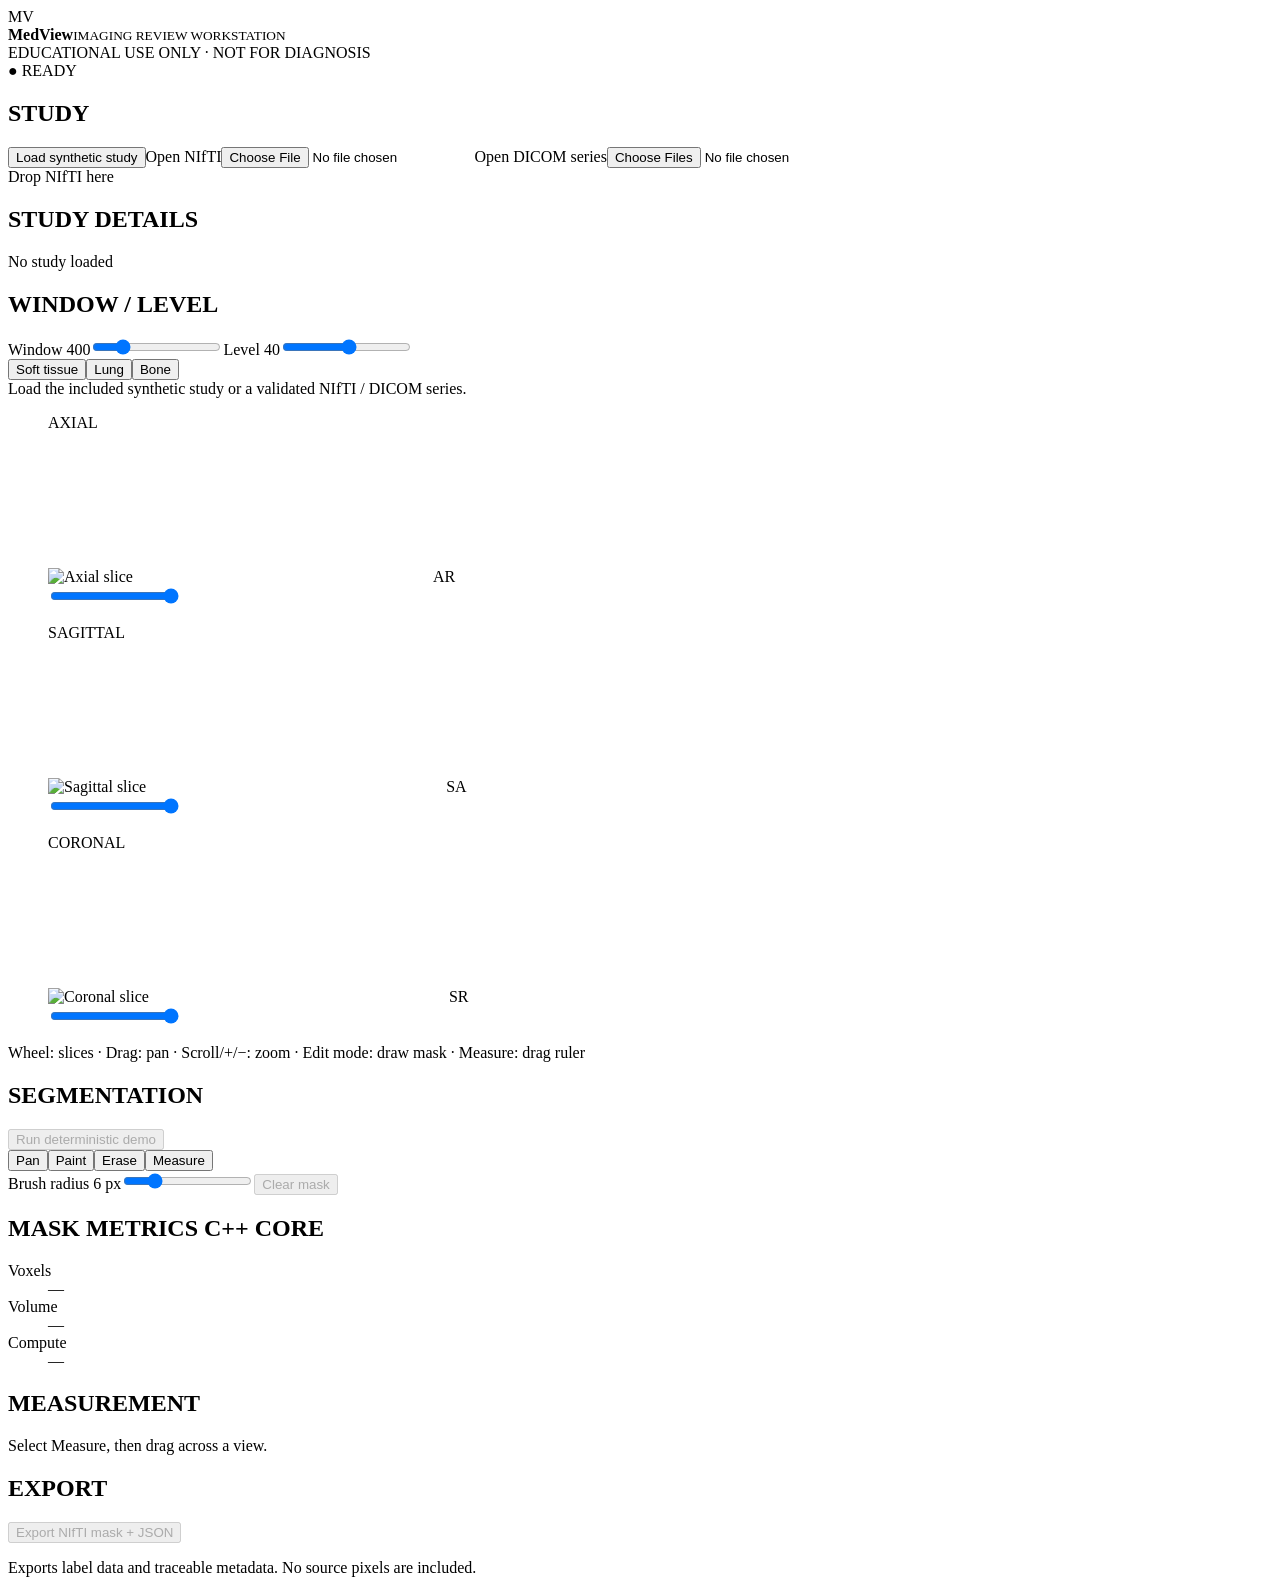
==== web/index.html @ 3cb42f5a "Build MedView imaging workstation and public demo" ====
<!doctype html>
<html lang="en">
<head>
  <meta charset="utf-8"><meta name="viewport" content="width=device-width,initial-scale=1">
  <title>MedView Workstation</title><link rel="stylesheet" href="/static/styles.css">
</head>
<body>
  <header><div class="brand"><span class="mark">MV</span><div><b>MedView</b><small>IMAGING REVIEW WORKSTATION</small></div></div><div class="notice">EDUCATIONAL USE ONLY · NOT FOR DIAGNOSIS</div><div id="system" class="status">● READY</div></header>
  <main>
    <aside class="left panel">
      <section><h2>STUDY</h2><button id="demo" class="primary">Load synthetic study</button><label class="file">Open NIfTI<input id="nifti" type="file" accept=".nii,.nii.gz"></label><label class="file">Open DICOM series<input id="dicom" type="file" multiple accept=".dcm,application/dicom"></label><div id="drop">Drop NIfTI here</div></section>
      <section id="study"><h2>STUDY DETAILS</h2><div class="empty">No study loaded</div></section>
      <section><h2>WINDOW / LEVEL</h2><label>Window <output id="windowOut">400</output><input id="window" type="range" min="1" max="2000" value="400"></label><label>Level <output id="levelOut">40</output><input id="level" type="range" min="-1000" max="1000" value="40"></label><div class="preset"><button data-wl="400,40">Soft tissue</button><button data-wl="1500,-600">Lung</button><button data-wl="1800,400">Bone</button></div></section>
    </aside>
    <section class="workspace">
      <div id="message" class="message">Load the included synthetic study or a validated NIfTI / DICOM series.</div>
      <div class="views">
        <figure data-plane="axial"><figcaption>AXIAL <span class="coord"></span></figcaption><div class="viewport"><img alt="Axial slice"><canvas></canvas><span class="orientation top">A</span><span class="orientation left">R</span></div><input class="slice" type="range" min="0" max="1"></figure>
        <figure data-plane="sagittal"><figcaption>SAGITTAL <span class="coord"></span></figcaption><div class="viewport"><img alt="Sagittal slice"><canvas></canvas><span class="orientation top">S</span><span class="orientation left">A</span></div><input class="slice" type="range" min="0" max="1"></figure>
        <figure data-plane="coronal"><figcaption>CORONAL <span class="coord"></span></figcaption><div class="viewport"><img alt="Coronal slice"><canvas></canvas><span class="orientation top">S</span><span class="orientation left">R</span></div><input class="slice" type="range" min="0" max="1"></figure>
      </div>
      <footer>Wheel: slices · Drag: pan · Scroll/+/−: zoom · Edit mode: draw mask · Measure: drag ruler</footer>
    </section>
    <aside class="right panel">
      <section><h2>SEGMENTATION</h2><button id="infer" class="primary" disabled>Run deterministic demo</button><div class="tools"><button data-mode="pan" class="active">Pan</button><button data-mode="paint">Paint</button><button data-mode="erase">Erase</button><button data-mode="measure">Measure</button></div><label>Brush radius <output id="brushOut">6</output> px<input id="brush" type="range" min="1" max="25" value="6"></label><button id="clear" disabled>Clear mask</button></section>
      <section><h2>MASK METRICS <span class="cpp">C++ CORE</span></h2><dl><dt>Voxels</dt><dd id="voxels">—</dd><dt>Volume</dt><dd id="volume">—</dd><dt>Compute</dt><dd id="backend">—</dd></dl></section>
      <section><h2>MEASUREMENT</h2><div id="measurement" class="empty">Select Measure, then drag across a view.</div></section>
      <section><h2>EXPORT</h2><button id="export" disabled>Export NIfTI mask + JSON</button><p class="fine">Exports label data and traceable metadata. No source pixels are included.</p></section>
    </aside>
  </main><script src="/static/app.js"></script>
</body></html>
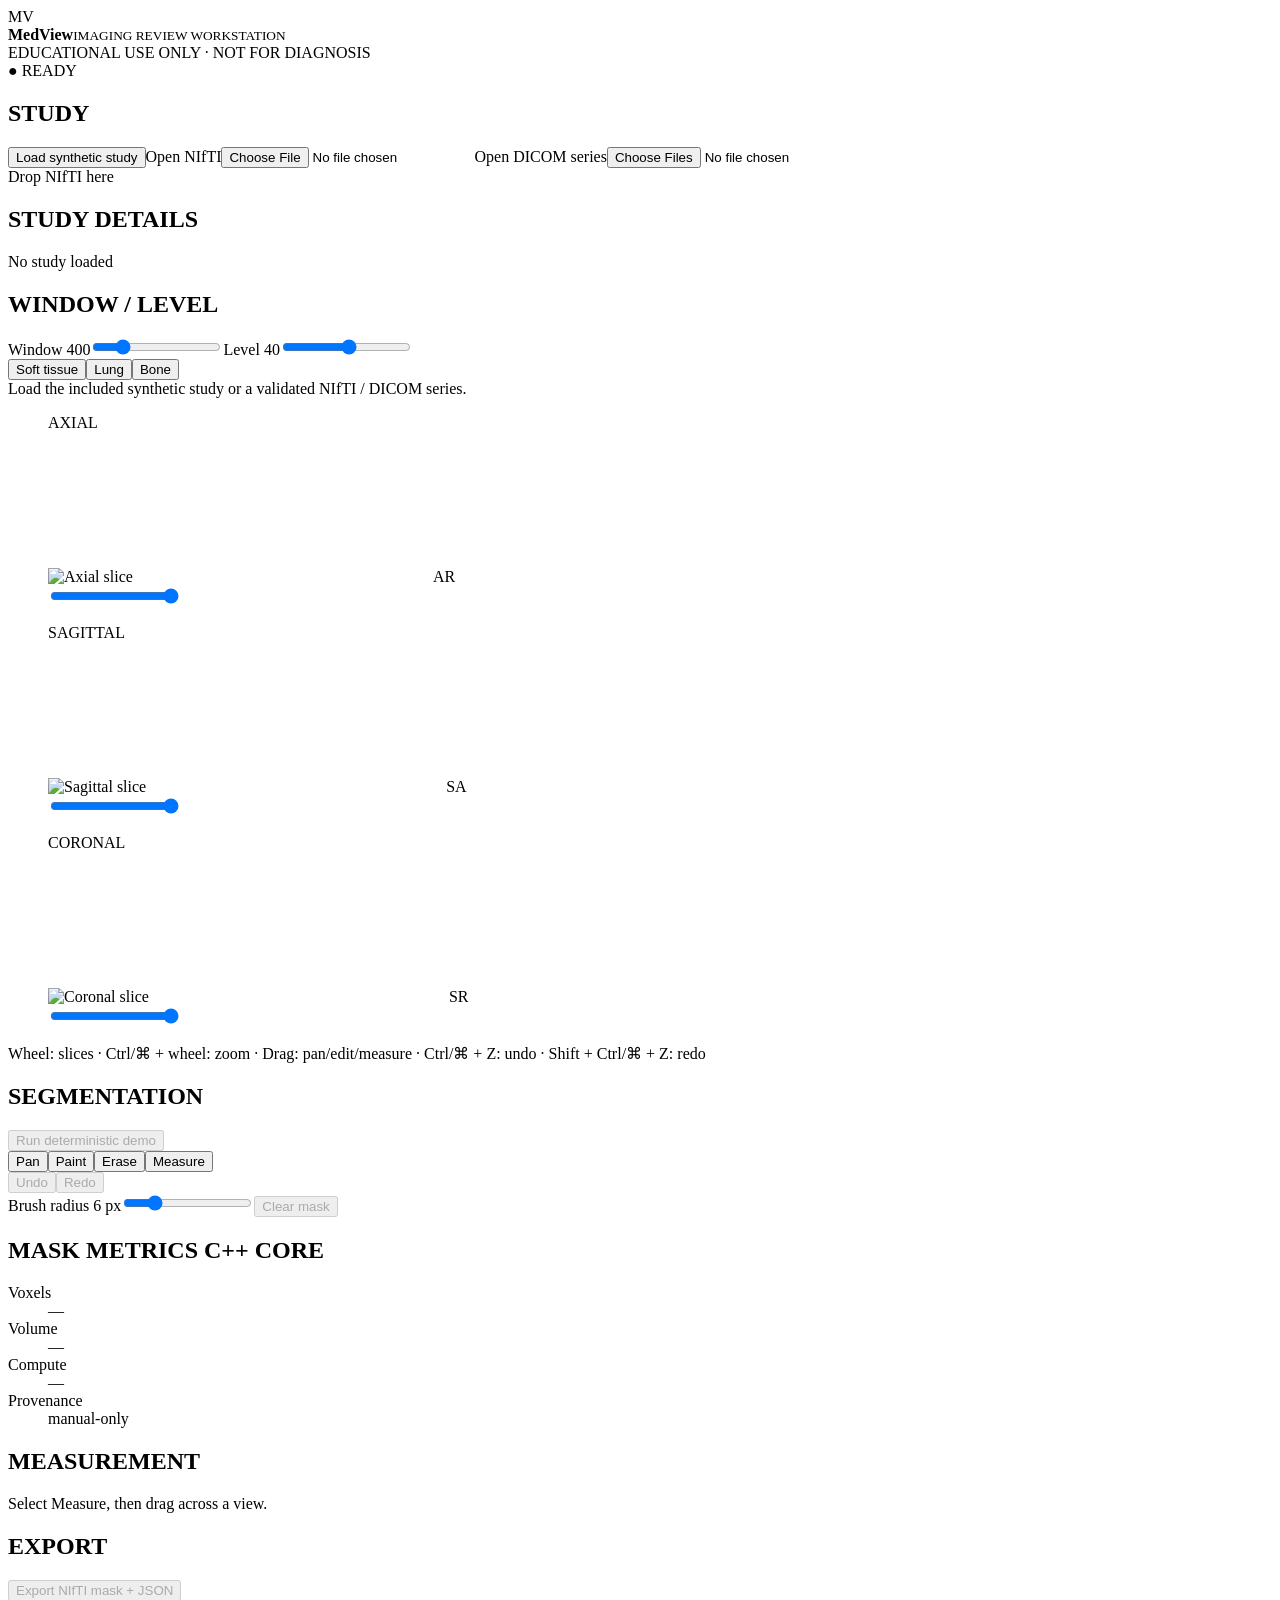
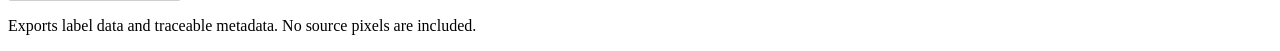
==== commit 8d799138: "Make editing metrics and history interactive" ====
--- a/web/index.html
+++ b/web/index.html
@@ -19,14 +19,13 @@
         <figure data-plane="sagittal"><figcaption>SAGITTAL <span class="coord"></span></figcaption><div class="viewport"><img alt="Sagittal slice"><canvas></canvas><span class="orientation top">S</span><span class="orientation left">A</span></div><input class="slice" type="range" min="0" max="1"></figure>
         <figure data-plane="coronal"><figcaption>CORONAL <span class="coord"></span></figcaption><div class="viewport"><img alt="Coronal slice"><canvas></canvas><span class="orientation top">S</span><span class="orientation left">R</span></div><input class="slice" type="range" min="0" max="1"></figure>
       </div>
-      <footer>Wheel: slices · Drag: pan · Scroll/+/−: zoom · Edit mode: draw mask · Measure: drag ruler</footer>
+      <footer>Wheel: slices · Ctrl/⌘ + wheel: zoom · Drag: pan/edit/measure · Ctrl/⌘ + Z: undo · Shift + Ctrl/⌘ + Z: redo</footer>
     </section>
     <aside class="right panel">
-      <section><h2>SEGMENTATION</h2><button id="infer" class="primary" disabled>Run deterministic demo</button><div class="tools"><button data-mode="pan" class="active">Pan</button><button data-mode="paint">Paint</button><button data-mode="erase">Erase</button><button data-mode="measure">Measure</button></div><label>Brush radius <output id="brushOut">6</output> px<input id="brush" type="range" min="1" max="25" value="6"></label><button id="clear" disabled>Clear mask</button></section>
-      <section><h2>MASK METRICS <span class="cpp">C++ CORE</span></h2><dl><dt>Voxels</dt><dd id="voxels">—</dd><dt>Volume</dt><dd id="volume">—</dd><dt>Compute</dt><dd id="backend">—</dd></dl></section>
+      <section><h2>SEGMENTATION</h2><button id="infer" class="primary" disabled>Run deterministic demo</button><div class="tools"><button data-mode="pan" class="active">Pan</button><button data-mode="paint">Paint</button><button data-mode="erase">Erase</button><button data-mode="measure">Measure</button></div><div class="tools"><button id="undo" disabled>Undo</button><button id="redo" disabled>Redo</button></div><label>Brush radius <output id="brushOut">6</output> px<input id="brush" type="range" min="1" max="25" value="6"></label><button id="clear" disabled>Clear mask</button></section>
+      <section><h2>MASK METRICS <span class="cpp">C++ CORE</span></h2><dl><dt>Voxels</dt><dd id="voxels">—</dd><dt>Volume</dt><dd id="volume">—</dd><dt>Compute</dt><dd id="backend">—</dd><dt>Provenance</dt><dd id="provenance">manual-only</dd></dl></section>
       <section><h2>MEASUREMENT</h2><div id="measurement" class="empty">Select Measure, then drag across a view.</div></section>
       <section><h2>EXPORT</h2><button id="export" disabled>Export NIfTI mask + JSON</button><p class="fine">Exports label data and traceable metadata. No source pixels are included.</p></section>
     </aside>
   </main><script src="/static/app.js"></script>
 </body></html>
-
